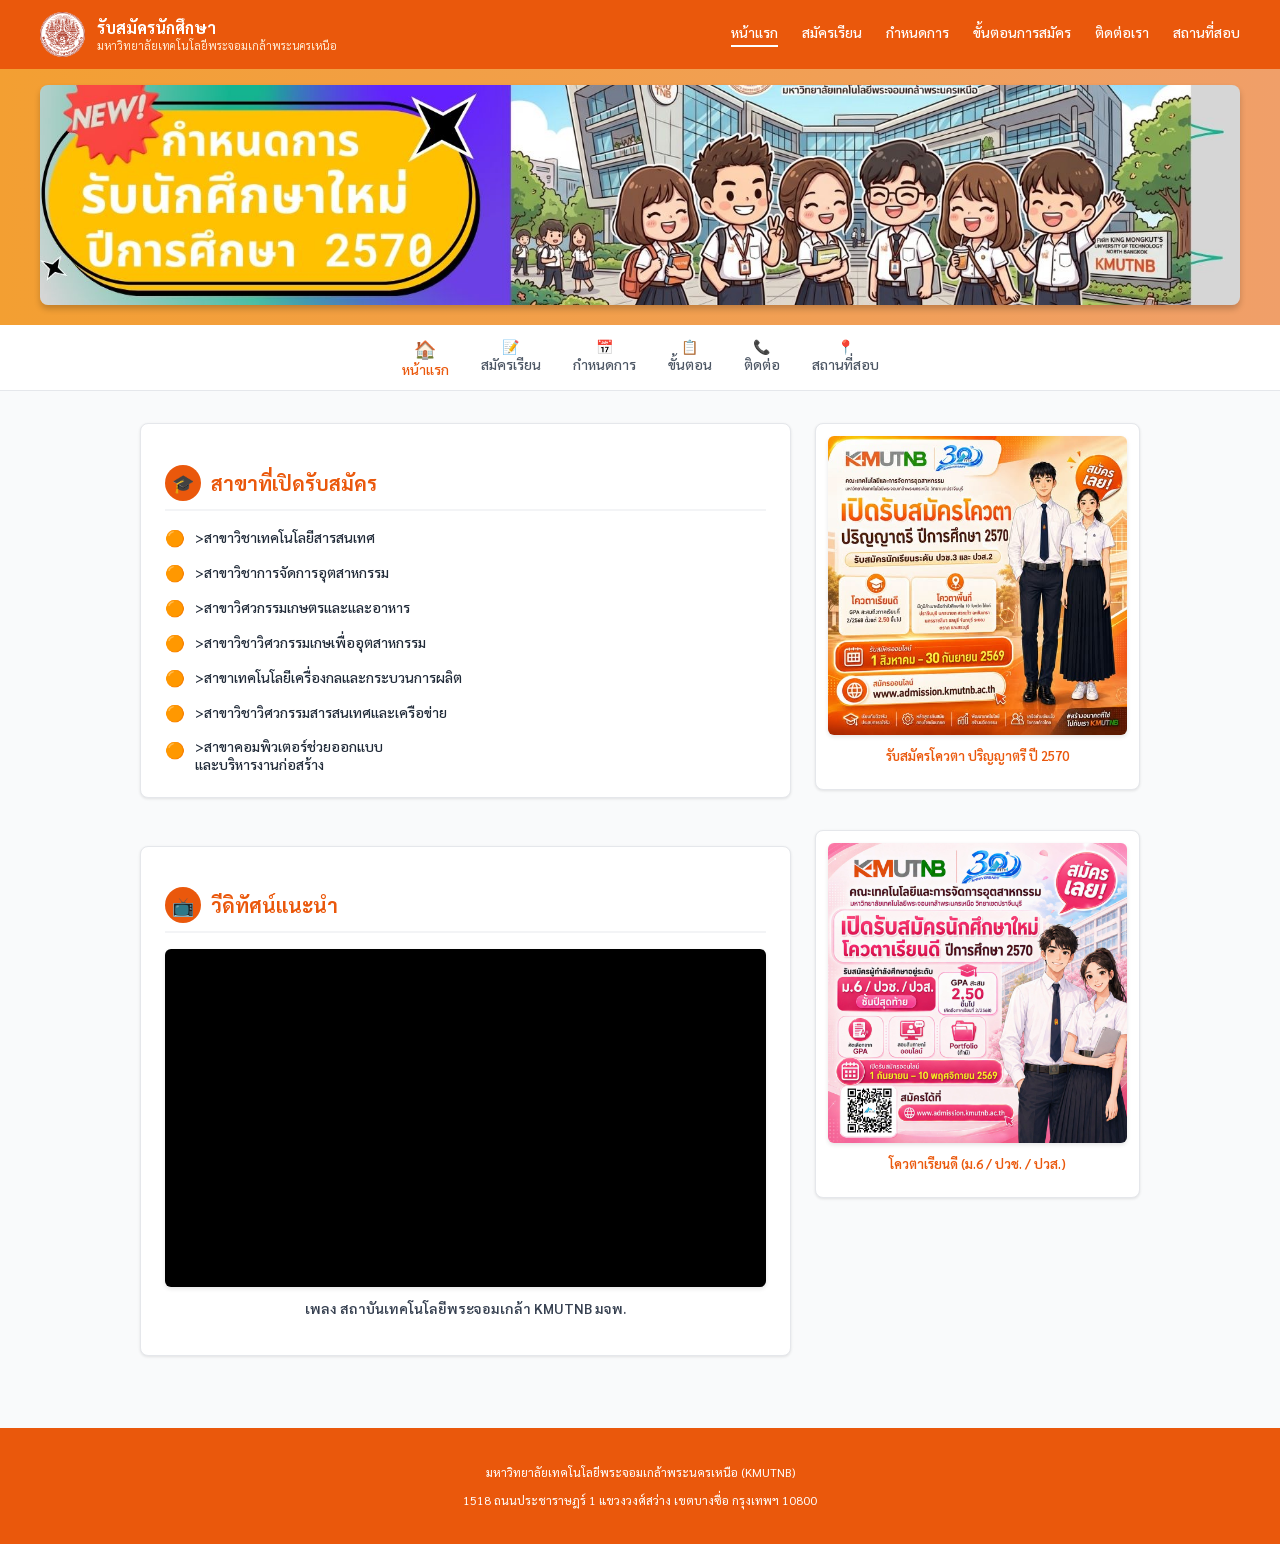
==== index.html @ 03c192a7 "Add files via upload" ====
<!DOCTYPE html>
<html lang="th">
<head>
    <meta charset="UTF-8">
    <meta name="viewport" content="width=device-width, initial-scale=1.0">
    <title>หน้าแรก - ระบบรับสมัครนักศึกษา</title>
    <link rel="stylesheet" href="css/style.css">
</head>
<body>
    <header>
        <div class="header-container">
            <div style="display: flex; align-items: center; gap: 12px;">
            <img src="image/univescity.png" alt="KMUTNB Logo" style="width: 45px; height: 45px; border-radius: 50%; object-fit: contain; background-color: white;">
            <div>
                    <h1 style="font-size: 16px; margin: 0;">รับสมัครนักศึกษา</h1>
                    <p style="font-size: 11px; margin: 0; color: #ffedd5;">มหาวิทยาลัยเทคโนโลยีพระจอมเกล้าพระนครเหนือ</p>
                </div>
            </div>
            <nav style="display: flex; gap: 24px;">
                <a href="index.html" class="active">หน้าแรก</a>
                <a href="regis.html">สมัครเรียน</a>
                <a href="schedule.html">กำหนดการ</a>
                <a href="step.html">ขั้นตอนการสมัคร</a>
                <a href="contact.html">ติดต่อเรา</a>
                <a href="exam_location.html">สถานที่สอบ</a>
            </nav>
        </div>
    </header>
    <div style="background: linear-gradient(to right, #f39f32, #f09f69); padding: 16px 0; text-align: center; overflow: hidden;">
    <div style="max-width: 1200px; margin: 0 auto; padding: 0 16px;">
        <img src="image/B1.jpg" alt="กำหนดการรับสมัครนักศึกษาใหม่ ปีการศึกษา 2570" style="width: 100%; max-height: 220px; object-fit: cover; border-radius: 8px; box-shadow: 0 4px 6px rgba(0,0,0,0.2);">
    </div>
</div>

    <div class="submenu-bar">
        <div class="submenu-container">
            <a href="index.html" class="active"><span style="font-size: 18px;">🏠</span>หน้าแรก</a>
            <a href="regis.html"><span>📝</span>สมัครเรียน</a>
            <a href="schedule.html"><span>📅</span>กำหนดการ</a>
            <a href="step.html"><span>📋</span>ขั้นตอน</a>
            <a href="contact.html"><span>📞</span>ติดต่อ</a>
            <a href="exam_location.html"><span>📍</span>สถานที่สอบ</a>
        </div>
    </div>

    <main style="display: grid; grid-template-columns: 2fr 1fr; gap: 24px;">
    <div style="display: flex; flex-direction: column;">
        
        <!-- 1. สาขาที่เปิดรับสมัคร -->
        <div class="card">
            <h2 class="section-title" style="display: flex; align-items: center; gap: 10px;">
                <span style="background-color: #ea580c; color: white; width: 36px; height: 36px; border-radius: 50%; display: flex; align-items: center; justify-content: center; font-size: 18px;">🎓</span>
                สาขาที่เปิดรับสมัคร
            </h2>
            <ul style="list-style: none; padding: 0; margin: 16px 0 0 0; display: flex; flex-direction: column; gap: 14px; font-size: 14px; color: #1f2937; font-weight: 500;">
                <li style="display: flex; align-items: center; gap: 10px;">
                    <span style="color: #ea580c; font-size: 16px;">🟠</span> &gt;สาขาวิชาเทคโนโลยีสารสนเทศ
                </li>
                <li style="display: flex; align-items: center; gap: 10px;">
                    <span style="color: #ea580c; font-size: 16px;">🟠</span> &gt;สาขาวิชาการจัดการอุตสาหกรรม
                </li>
                <li style="display: flex; align-items: center; gap: 10px;">
                    <span style="color: #ea580c; font-size: 16px;">🟠</span> &gt;สาขาวิศวกรรมเกษตรและและอาหาร
                </li>
                <li style="display: flex; align-items: center; gap: 10px;">
                    <span style="color: #ea580c; font-size: 16px;">🟠</span> &gt;สาขาวิชาวิศวกรรมเกษเพื่ออุตสาหกรรม
                </li>
                <li style="display: flex; align-items: center; gap: 10px;">
                    <span style="color: #ea580c; font-size: 16px;">🟠</span> &gt;สาขาเทคโนโลยีเครื่องกลและกระบวนการผลิต
                </li>
                <li style="display: flex; align-items: center; gap: 10px;">
                    <span style="color: #ea580c; font-size: 16px;">🟠</span> &gt;สาขาวิชาวิศวกรรมสารสนเทศและเครือข่าย
                </li>
                <li style="display: flex; align-items: flex-start; gap: 10px;">
                    <span style="color: #ea580c; font-size: 16px; margin-top: 2px;">🟠</span> 
                    <div>
                        &gt;สาขาคอมพิวเตอร์ช่วยออกแบบ<br>และบริหารงานก่อสร้าง
                    </div>
                </li>
            </ul>
        </div>

        <!-- 2. วีดิทัศน์แนะนำ (จะอยู่ข้างล่างสาขาที่เปิดรับพอดีในฝั่งซ้าย) -->
        <div class="card" style="margin-top: 24px;">
            <h2 class="section-title" style="display: flex; align-items: center; gap: 10px;">
                <span style="background-color: #ea580c; color: white; width: 36px; height: 36px; border-radius: 50%; display: flex; align-items: center; justify-content: center; font-size: 18px;">📺</span>
                วีดิทัศน์แนะนำ
            </h2>
            
            <div style="margin-top: 16px;">
                <div style="position: relative; width: 100%; padding-bottom: 56.25%; height: 0; background-color: #000; border-radius: 6px; overflow: hidden; box-shadow: 0 2px 4px rgba(0,0,0,0.1);">
                    <iframe src="https://www.youtube.com/embed/Njwb9FHEAG8" 
                            title="เพลง สถาบันเทคโนโลยีพระจอมเกล้า KMUTNB มจพ." 
                            style="position: absolute; top: 0; left: 0; width: 100%; height: 100%; border: 0;" 
                            allow="accelerometer; autoplay; clipboard-write; encrypted-media; gyroscope; picture-in-picture" 
                            allowfullscreen>
                    </iframe>
                </div>
                <p style="font-size: 14px; font-weight: 600; color: #374151; margin-top: 12px; text-align: center;">
                    เพลง สถาบันเทคโนโลยีพระจอมเกล้า KMUTNB มจพ.
                </p>
            </div>
        </div>

    </div>

    <!-- 📌 คอลัมน์ฝั่งขวา: โปสเตอร์รับสมัครทั้ง 2 รูป -->
    <div style="display: flex; flex-direction: column; gap: 16px;">
        <!-- โปสเตอร์ที่ 1 -->
        <div class="card" style="padding: 12px; text-align: center;">
            <img src="image/b2.jpg" alt="เปิดรับสมัครโควตา ปริญญาตรี ปีการศึกษา 2570" style="width: 100%; border-radius: 6px; object-fit: cover; box-shadow: 0 2px 4px rgba(0,0,0,0.1);">
            <p style="font-size: 13px; font-weight: 600; color: #ea580c; margin-top: 8px;">รับสมัครโควตา ปริญญาตรี ปี 2570</p>
        </div>

        <!-- โปสเตอร์ที่ 2 -->
        <div class="card" style="padding: 12px; text-align: center;">
            <img src="image/b3.jpg" alt="เปิดรับสมัครนักศึกษาใหม่ โควตาเรียนดี ปีการศึกษา 2570" style="width: 100%; border-radius: 6px; object-fit: cover; box-shadow: 0 2px 4px rgba(0,0,0,0.1);">
            <p style="font-size: 13px; font-weight: 600; color: #ea580c; margin-top: 8px;">โควตาเรียนดี (ม.6 / ปวช. / ปวส.)</p>
        </div>
    </div>

</main>
    </main>

    <footer>
        <p>มหาวิทยาลัยเทคโนโลยีพระจอมเกล้าพระนครเหนือ (KMUTNB)</p>
        <p>1518 ถนนประชาราษฎร์ 1 แขวงวงศ์สว่าง เขตบางซื่อ กรุงเทพฯ 10800</p>
    </footer>
</body>
</html>
---- css/style.css ----
@import url('https://fonts.googleapis.com/css2?family=Sarabun:wght@300;400;600;700&display=swap');

body {
    font-family: 'Sarabun', sans-serif;
    background-color: #f9fafb;
    color: #1f2937;
    margin: 0;
    padding: 0;
}

/* Header & Navigation */
header {
    background-color: #ea580c;
    color: #ffffff;
    box-shadow: 0 4px 6px -1px rgba(0, 0, 0, 0.1);
}

.header-container {
    max-width: 1200px;
    margin: 0 auto;
    padding: 12px 16px;
    display: flex;
    justify-content: space-between;
    align-items: center;
}

.logo-section {
    display: flex;
    align-items: center;
    gap: 12px;
}

.logo-icon {
    width: 40px;
    height: 40px;
    background-color: #ffffff;
    color: #ea580c;
    border-radius: 50%;
    display: flex;
    align-items: center;
    justify-content: center;
    font-weight: bold;
    font-size: 20px;
}

nav a {
    color: #ffffff;
    text-decoration: none;
    font-size: 14px;
    font-weight: 500;
    padding-bottom: 4px;
    transition: color 0.2s;
}

nav a:hover, nav a.active {
    border-bottom: 2px solid #ffffff;
}

/* Banner */
.banner {
    background: linear-gradient(to right, #f97316, #f59e0b);
    color: white;
    padding: 20px 0;
    text-align: center;
}

/* Submenu Bar */
.submenu-bar {
    background-color: #ffffff;
    border-bottom: 1px solid #e5e7eb;
    padding: 12px 0;
}

.submenu-container {
    max-width: 1200px;
    margin: 0 auto;
    display: flex;
    justify-content: center;
    gap: 32px;
    font-size: 14px;
    font-weight: 500;
}

.submenu-container a {
    color: #4b5563;
    text-decoration: none;
    display: flex;
    flex-direction: column;
    align-items: center;
    transition: color 0.2s;
}

.submenu-container a:hover, .submenu-container a.active {
    color: #ea580c;
}

/* Main Layout & Cards */
main {
    max-width: 1000px;
    margin: 32px auto;
    padding: 0 16px;
}

.card {
    background-color: #ffffff;
    padding: 24px;
    border-radius: 8px;
    box-shadow: 0 1px 3px 0 rgba(0, 0, 0, 0.1);
    border: 1px solid #e5e7eb;
    margin-bottom: 24px;
}

h2.section-title {
    color: #ea580c;
    font-size: 20px;
    font-weight: bold;
    border-bottom: 2px solid #f3f4f6;
    padding-bottom: 8px;
    margin-bottom: 16px;
}

/* Tables & Forms */
table {
    width: 100%;
    border-collapse: collapse;
    font-size: 14px;
}

th, td {
    padding: 12px;
    border: 1px solid #e5e7eb;
    text-align: left;
}

th {
    background-color: #ffedd5;
    color: #9a3412;
}

input, select {
    width: 100%;
    padding: 8px 12px;
    border: 1px solid #d1d5db;
    border-radius: 4px;
    font-size: 14px;
    box-sizing: border-box;
}

input:focus, select:focus {
    outline: none;
    border-color: #f97316;
}

.btn-primary {
    background-color: #ea580c;
    color: white;
    padding: 8px 20px;
    border: none;
    border-radius: 4px;
    font-weight: 600;
    cursor: pointer;
}

.btn-primary:hover {
    background-color: #c2410c;
}

/* Footer */
footer {
    background-color: #ea580c;
    color: white;
    text-align: center;
    font-size: 12px;
    padding: 24px 0;
    margin-top: 48px;
}
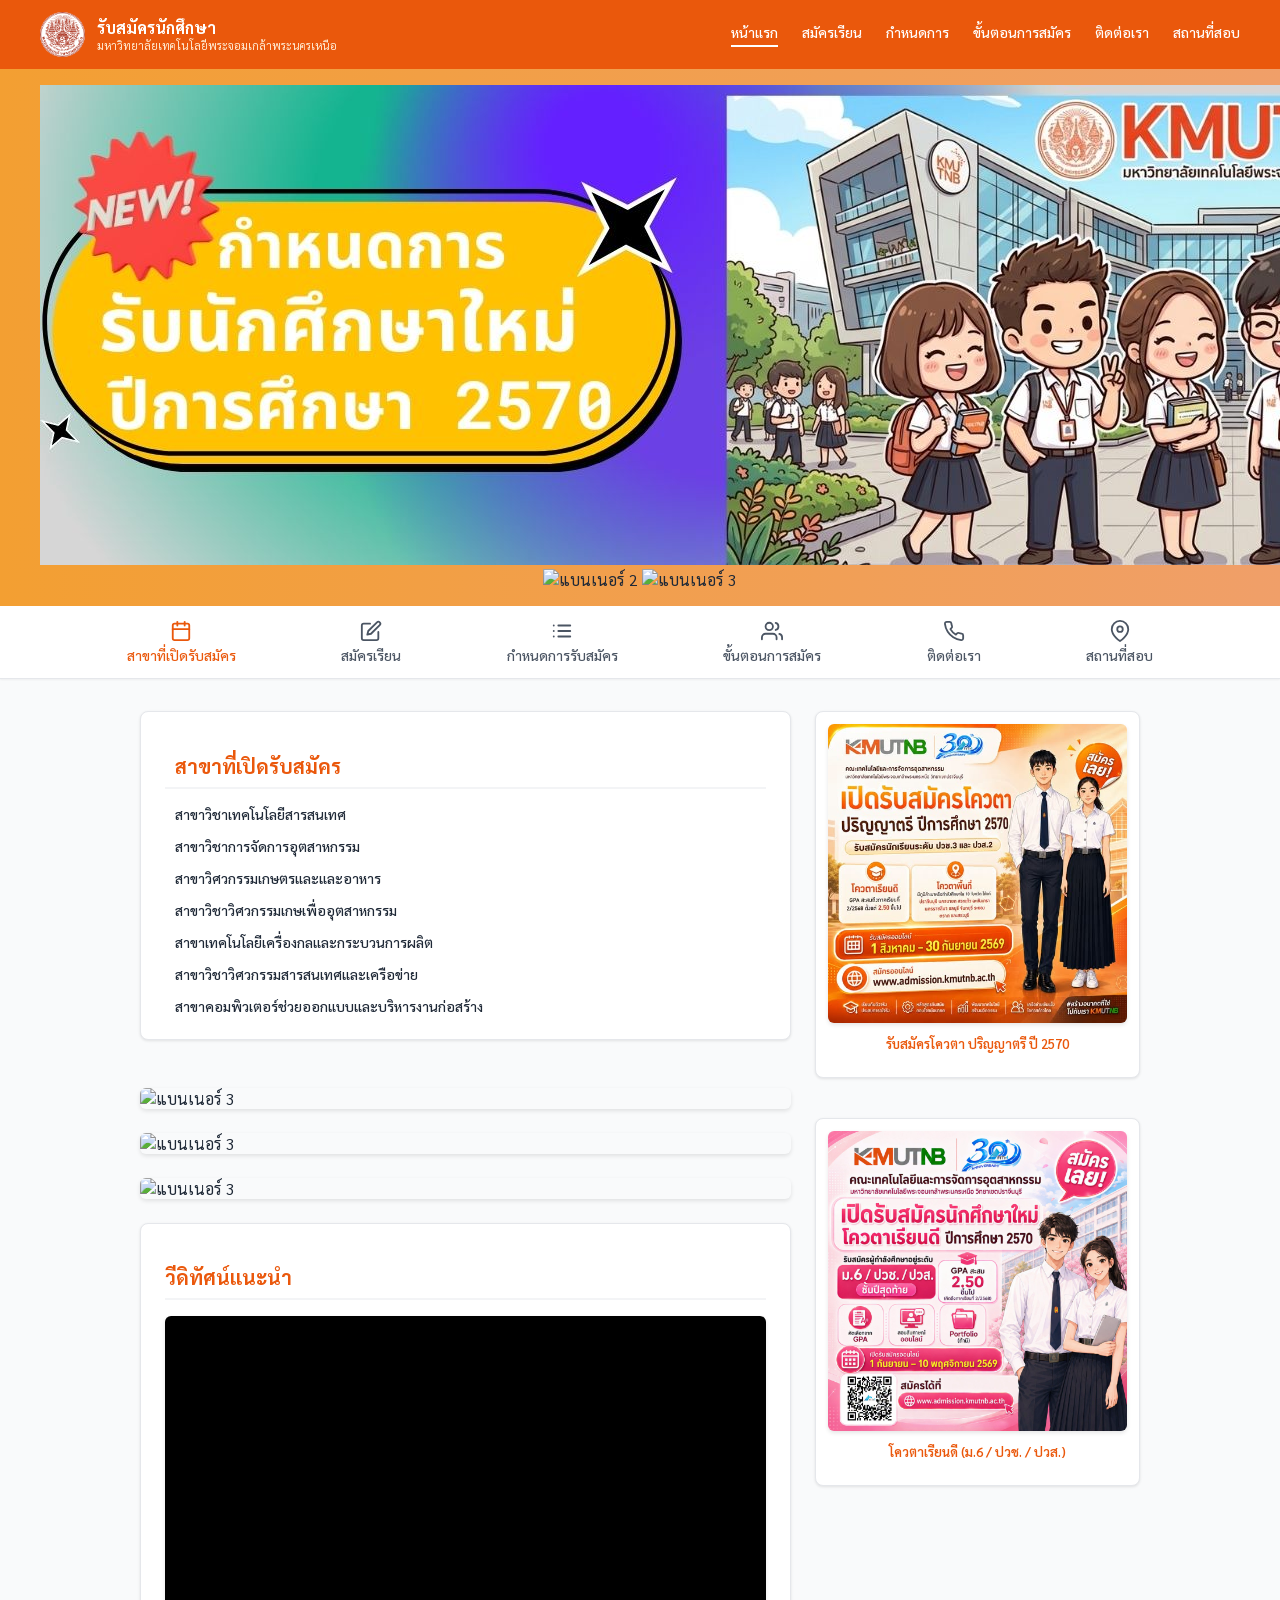
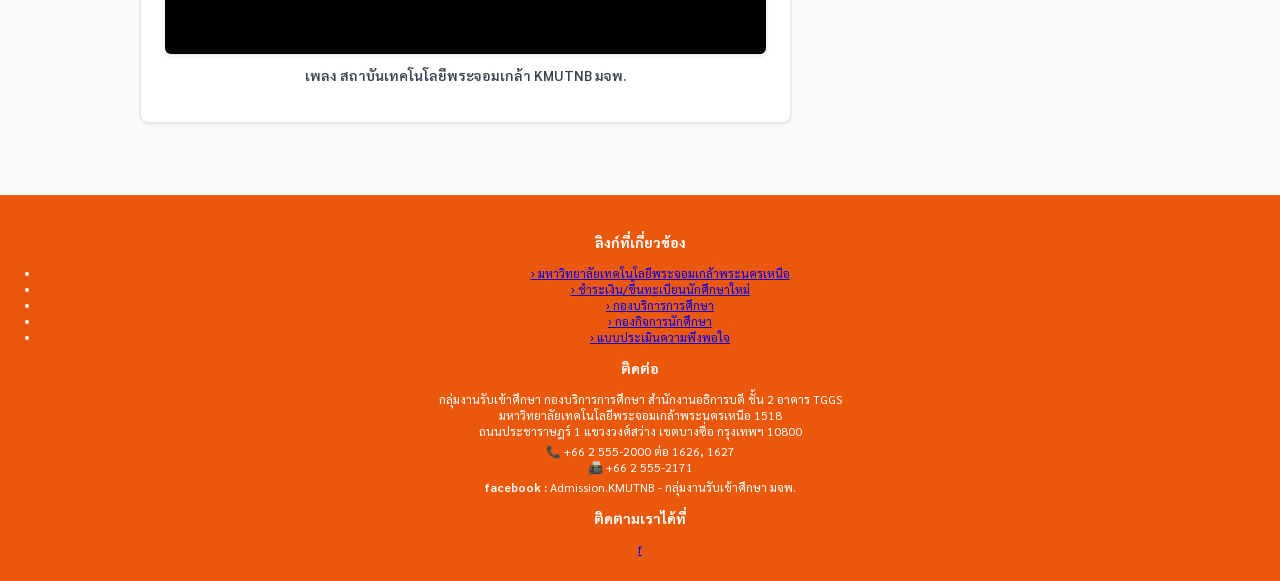
==== commit 63d12b2e: "Add files via upload" ====
--- a/index.html
+++ b/index.html
@@ -26,22 +26,48 @@
             </nav>
         </div>
     </header>
-    <div style="background: linear-gradient(to right, #f39f32, #f09f69); padding: 16px 0; text-align: center; overflow: hidden;">
+    <!-- หัวเว็บ -->
+<div style="background: linear-gradient(to right, #f39f32, #f09f69); padding: 16px 0; text-align: center; overflow: hidden;">
     <div style="max-width: 1200px; margin: 0 auto; padding: 0 16px;">
-        <img src="image/B1.jpg" alt="กำหนดการรับสมัครนักศึกษาใหม่ ปีการศึกษา 2570" style="width: 100%; max-height: 220px; object-fit: cover; border-radius: 8px; box-shadow: 0 4px 6px rgba(0,0,0,0.2);">
+        <div class="slider-container">
+            <div class="slides">
+                <img src="image/B1.jpg" alt="แบนเนอร์ 1" class="slide-img">
+                <img src="image/1.jpg" alt="แบนเนอร์ 2" class="slide-img">
+                <img src="image/2570.1.jpg" alt="แบนเนอร์ 3" class="slide-img">
+            </div>
+        </div>
+
     </div>
 </div>
+<div class="submenu-bar" style="background-color: #ffffff; border-bottom: 1px solid #e5e7eb; padding: 14px 0; box-shadow: 0 1px 2px rgba(0,0,0,0.05);">
+    <div class="submenu-container" style="max-width: 1100px; margin: 0 auto; display: flex; justify-content: space-around; font-size: 14px; font-weight: 500;">
+        <a href="index.html" style="color: #ea580c; text-decoration: none; display: flex; flex-direction: column; align-items: center; gap: 4px; transition: color 0.2s;">
+            <svg width="22" height="22" viewBox="0 0 24 24" fill="none" stroke="currentColor" stroke-width="2" stroke-linecap="round" stroke-linejoin="round"><rect x="3" y="4" width="18" height="18" rx="2" ry="2"></rect><line x1="16" y1="2" x2="16" y2="6"></line><line x1="8" y1="2" x2="8" y2="6"></line><line x1="3" y1="10" x2="21" y2="10"></line></svg>
+            <span>สาขาที่เปิดรับสมัคร</span>
+        </a>
+        <a href="regis.html" style="color: #4b5563; text-decoration: none; display: flex; flex-direction: column; align-items: center; gap: 4px; transition: color 0.2s;">
+            <svg width="22" height="22" viewBox="0 0 24 24" fill="none" stroke="currentColor" stroke-width="2" stroke-linecap="round" stroke-linejoin="round"><path d="M11 4H4a2 2 0 0 0-2 2v14a2 2 0 0 0 2 2h14a2 2 0 0 0 2-2v-7"></path><path d="M18.5 2.5a2.121 2.121 0 0 1 3 3L12 15l-4 1 1-4 9.5-9.5z"></path></svg>
+            <span>สมัครเรียน</span>
+        </a>
+        <a href="schedule.html" style="color: #4b5563; text-decoration: none; display: flex; flex-direction: column; align-items: center; gap: 4px; transition: color 0.2s;">
+            <svg width="22" height="22" viewBox="0 0 24 24" fill="none" stroke="currentColor" stroke-width="2" stroke-linecap="round" stroke-linejoin="round"><line x1="8" y1="6" x2="21" y2="6"></line><line x1="8" y1="12" x2="21" y2="12"></line><line x1="8" y1="18" x2="21" y2="18"></line><line x1="3" y1="6" x2="3.01" y2="6"></line><line x1="3" y1="12" x2="3.01" y2="12"></line><line x1="3" y1="18" x2="3.01" y2="18"></line></svg>
+            <span>กำหนดการรับสมัคร</span>
+        </a>
+        <a href="step.html" style="color: #4b5563; text-decoration: none; display: flex; flex-direction: column; align-items: center; gap: 4px; transition: color 0.2s;">
+            <svg width="22" height="22" viewBox="0 0 24 24" fill="none" stroke="currentColor" stroke-width="2" stroke-linecap="round" stroke-linejoin="round"><path d="M17 21v-2a4 4 0 0 0-4-4H5a4 4 0 0 0-4 4v2"></path><circle cx="9" cy="7" r="4"></circle><path d="M23 21v-2a4 4 0 0 0-3-3.87"></path><path d="M16 3.13a4 4 0 0 1 0 7.75"></path></svg>
+            <span>ขั้นตอนการสมัคร</span>
+        </a>
+        <a href="contact.html" style="color: #4b5563; text-decoration: none; display: flex; flex-direction: column; align-items: center; gap: 4px; transition: color 0.2s;">
+            <svg width="22" height="22" viewBox="0 0 24 24" fill="none" stroke="currentColor" stroke-width="2" stroke-linecap="round" stroke-linejoin="round"><path d="M22 16.92v3a2 2 0 0 1-2.18 2 19.79 19.79 0 0 1-8.63-3.07 19.5 19.5 0 0 1-6-6 19.79 19.79 0 0 1-3.07-8.67A2 2 0 0 1 4.11 2h3a2 2 0 0 1 2 1.72 12.84 12.84 0 0 0 .7 2.81 2 2 0 0 1-.45 2.11L8.09 9.91a16 16 0 0 0 6 6l1.27-1.27a2 2 0 0 1 2.11-.45 12.84 12.84 0 0 0 2.81.7A2 2 0 0 1 22 16.92z"></path></svg>
+            <span>ติดต่อเรา</span>
+        </a>
+        <a href="exam_location.html" class="active" style="color: #4b5563; text-decoration: none; display: flex; flex-direction: column; align-items: center; gap: 4px; transition: color 0.2s;">
+            <svg width="22" height="22" viewBox="0 0 24 24" fill="none" stroke="currentColor" stroke-width="2" stroke-linecap="round" stroke-linejoin="round"><path d="M21 10c0 7-9 13-9 13s-9-6-9-13a9 9 0 0 1 18 0z"></path><circle cx="12" cy="10" r="3"></circle></svg>
+            <span>สถานที่สอบ</span>
+        </a>
 
-    <div class="submenu-bar">
-        <div class="submenu-container">
-            <a href="index.html" class="active"><span style="font-size: 18px;">🏠</span>หน้าแรก</a>
-            <a href="regis.html"><span>📝</span>สมัครเรียน</a>
-            <a href="schedule.html"><span>📅</span>กำหนดการ</a>
-            <a href="step.html"><span>📋</span>ขั้นตอน</a>
-            <a href="contact.html"><span>📞</span>ติดต่อ</a>
-            <a href="exam_location.html"><span>📍</span>สถานที่สอบ</a>
-        </div>
     </div>
+</div>
 
     <main style="display: grid; grid-template-columns: 2fr 1fr; gap: 24px;">
     <div style="display: flex; flex-direction: column;">
@@ -49,41 +75,46 @@
         <!-- 1. สาขาที่เปิดรับสมัคร -->
         <div class="card">
             <h2 class="section-title" style="display: flex; align-items: center; gap: 10px;">
-                <span style="background-color: #ea580c; color: white; width: 36px; height: 36px; border-radius: 50%; display: flex; align-items: center; justify-content: center; font-size: 18px;">🎓</span>
+                <i class="fa-solid fa-graduation-cap"></i>
                 สาขาที่เปิดรับสมัคร
             </h2>
             <ul style="list-style: none; padding: 0; margin: 16px 0 0 0; display: flex; flex-direction: column; gap: 14px; font-size: 14px; color: #1f2937; font-weight: 500;">
                 <li style="display: flex; align-items: center; gap: 10px;">
-                    <span style="color: #ea580c; font-size: 16px;">🟠</span> &gt;สาขาวิชาเทคโนโลยีสารสนเทศ
+                    <span style="color: #ea580c; font-size: 16px;"></span> สาขาวิชาเทคโนโลยีสารสนเทศ
                 </li>
                 <li style="display: flex; align-items: center; gap: 10px;">
-                    <span style="color: #ea580c; font-size: 16px;">🟠</span> &gt;สาขาวิชาการจัดการอุตสาหกรรม
+                    <span style="color: #ea580c; font-size: 16px;"></span> สาขาวิชาการจัดการอุตสาหกรรม
                 </li>
                 <li style="display: flex; align-items: center; gap: 10px;">
-                    <span style="color: #ea580c; font-size: 16px;">🟠</span> &gt;สาขาวิศวกรรมเกษตรและและอาหาร
+                    <span style="color: #ea580c; font-size: 16px;"></span> สาขาวิศวกรรมเกษตรและและอาหาร
                 </li>
                 <li style="display: flex; align-items: center; gap: 10px;">
-                    <span style="color: #ea580c; font-size: 16px;">🟠</span> &gt;สาขาวิชาวิศวกรรมเกษเพื่ออุตสาหกรรม
+                    <span style="color: #ea580c; font-size: 16px;"></span> สาขาวิชาวิศวกรรมเกษเพื่ออุตสาหกรรม
                 </li>
                 <li style="display: flex; align-items: center; gap: 10px;">
-                    <span style="color: #ea580c; font-size: 16px;">🟠</span> &gt;สาขาเทคโนโลยีเครื่องกลและกระบวนการผลิต
+                    <span style="color: #ea580c; font-size: 16px;"></span> สาขาเทคโนโลยีเครื่องกลและกระบวนการผลิต
                 </li>
                 <li style="display: flex; align-items: center; gap: 10px;">
-                    <span style="color: #ea580c; font-size: 16px;">🟠</span> &gt;สาขาวิชาวิศวกรรมสารสนเทศและเครือข่าย
+                    <span style="color: #ea580c; font-size: 16px;"></span> สาขาวิชาวิศวกรรมสารสนเทศและเครือข่าย
                 </li>
                 <li style="display: flex; align-items: flex-start; gap: 10px;">
-                    <span style="color: #ea580c; font-size: 16px; margin-top: 2px;">🟠</span> 
+                    <span style="color: #ea580c; font-size: 16px; margin-top: 2px;"></span> 
                     <div>
-                        &gt;สาขาคอมพิวเตอร์ช่วยออกแบบ<br>และบริหารงานก่อสร้าง
+                        สาขาคอมพิวเตอร์ช่วยออกแบบและบริหารงานก่อสร้าง
                     </div>
                 </li>
             </ul>
         </div>
 
-        <!-- 2. วีดิทัศน์แนะนำ (จะอยู่ข้างล่างสาขาที่เปิดรับพอดีในฝั่งซ้าย) -->
+        <img src="image/bg1.png" alt="แบนเนอร์ 3" style="width: 100%; margin-top: 24px; border-radius: 6px; object-fit: cover; box-shadow: 0 2px 4px rgba(0,0,0,0.1);">
+        <img src="image/bg2.png" alt="แบนเนอร์ 3" style="width: 100%; margin-top: 24px; border-radius: 6px; object-fit: cover; box-shadow: 0 2px 4px rgba(0,0,0,0.1);">
+        <img src="image/bg3.png" alt="แบนเนอร์ 3" style="width: 100%; margin-top: 24px; border-radius: 6px; object-fit: cover; box-shadow: 0 2px 4px rgba(0,0,0,0.1);">
+
+        
+        <!-- 2. วีดิทัศน์แนะนำ -->
         <div class="card" style="margin-top: 24px;">
             <h2 class="section-title" style="display: flex; align-items: center; gap: 10px;">
-                <span style="background-color: #ea580c; color: white; width: 36px; height: 36px; border-radius: 50%; display: flex; align-items: center; justify-content: center; font-size: 18px;">📺</span>
+
                 วีดิทัศน์แนะนำ
             </h2>
             
@@ -104,7 +135,6 @@
 
     </div>
 
-    <!-- 📌 คอลัมน์ฝั่งขวา: โปสเตอร์รับสมัครทั้ง 2 รูป -->
     <div style="display: flex; flex-direction: column; gap: 16px;">
         <!-- โปสเตอร์ที่ 1 -->
         <div class="card" style="padding: 12px; text-align: center;">
@@ -122,9 +152,45 @@
 </main>
     </main>
 
-    <footer>
-        <p>มหาวิทยาลัยเทคโนโลยีพระจอมเกล้าพระนครเหนือ (KMUTNB)</p>
-        <p>1518 ถนนประชาราษฎร์ 1 แขวงวงศ์สว่าง เขตบางซื่อ กรุงเทพฯ 10800</p>
-    </footer>
+<footer class="site-footer">
+    <div class="footer-container">
+        
+        <!-- ลิงที่เกี่ยวข้อง -->
+        <div class="footer-col">
+            <h3>ลิงก์ที่เกี่ยวข้อง</h3>
+            <ul class="footer-links">
+                <li><a href="https://www.kmutnb.ac.th" target="_blank">› มหาวิทยาลัยเทคโนโลยีพระจอมเกล้าพระนครเหนือ</a></li>
+                <li><a href="#">› ชำระเงิน/ขึ้นทะเบียนนักศึกษาใหม่</a></li>
+                <li><a href="#">› กองบริการการศึกษา</a></li>
+                <li><a href="#">› กองกิจการนักศึกษา</a></li>
+                <li><a href="#">› แบบประเมินความพึงพอใจ</a></li>
+            </ul>
+        </div>
+
+        <!-- ติดต่อ -->
+        <div class="footer-col">
+            <h3>ติดต่อ</h3>
+            <div class="footer-contact">
+                <p style="margin: 0;">กลุ่มงานรับเข้าศึกษา กองบริการการศึกษา สำนักงานอธิการบดี ชั้น 2 อาคาร TGGS</p>
+                <p style="margin: 0;">มหาวิทยาลัยเทคโนโลยีพระจอมเกล้าพระนครเหนือ 1518</p>
+                <p style="margin: 0;">ถนนประชาราษฎร์ 1 แขวงวงศ์สว่าง เขตบางซื่อ กรุงเทพฯ 10800</p>
+                <p style="margin: 4px 0 0 0;">📞 +66 2 555-2000 ต่อ 1626, 1627</p>
+                <p style="margin: 0;">📠 +66 2 555-2171</p>
+                <p style="margin: 4px 0 0 0;"><strong>facebook :</strong> Admission.KMUTNB - กลุ่มงานรับเข้าศึกษา มจพ.</p>
+            </div>
+        </div>
+
+        <!-- ติดตา -->
+        <div class="footer-col">
+            <h3>ติดตามเราได้ที่</h3>
+            <div style="margin-top: 10px;">
+                <a href="https://www.facebook.com/admission.kmutnb?" target="_blank" class="footer-social-icon">
+                    f
+                </a>
+            </div>
+        </div>
+
+    </div>
+</footer>
 </body>
 </html>
